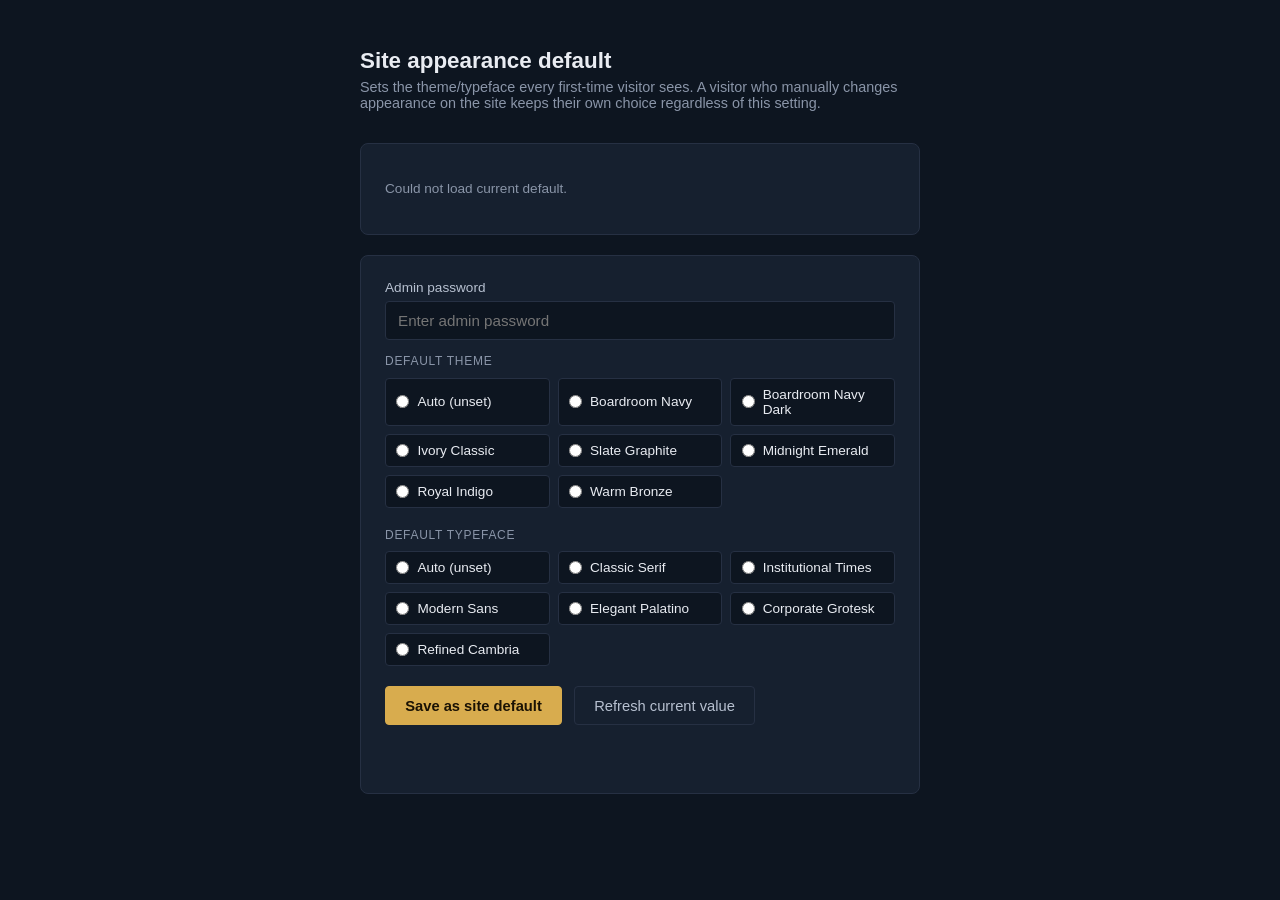
==== admin/index.html @ ff43215f "Add site-wide appearance admin: Worker API + KV-backed default + /admin page Converts the deployment" ====
<!DOCTYPE html>
<html lang="en">
<head>
<meta charset="UTF-8">
<meta name="viewport" content="width=device-width, initial-scale=1">
<title>Appearance Admin — Sanjula Bai</title>
<meta name="robots" content="noindex, nofollow">
<style>
  :root {
    --bg: #0d1520; --panel: #16202f; --ink: #e9ecf2; --ink-soft: #b7c0d0; --ink-faint: #8a95a8;
    --line: #263043; --accent: #d8ac4e; --accent-soft: #eecf8b; --danger: #e2685a; --ok: #6fbf8b;
  }
  * { box-sizing: border-box; }
  body {
    margin: 0; background: var(--bg); color: var(--ink);
    font-family: -apple-system, BlinkMacSystemFont, "Segoe UI", Roboto, Arial, sans-serif;
    min-height: 100vh; display: flex; align-items: flex-start; justify-content: center;
    padding: 3rem 1.25rem;
  }
  main { width: 100%; max-width: 560px; }
  h1 { font-size: 1.4rem; margin: 0 0 0.3rem; }
  .sub { color: var(--ink-faint); font-size: 0.9rem; margin: 0 0 2rem; }
  section {
    background: var(--panel); border: 1px solid var(--line); border-radius: 8px;
    padding: 1.5rem; margin-bottom: 1.25rem;
  }
  label { display: block; font-size: 0.85rem; color: var(--ink-soft); margin-bottom: 0.4rem; }
  input[type="password"] {
    width: 100%; padding: 0.6rem 0.75rem; border-radius: 4px; border: 1px solid var(--line);
    background: var(--bg); color: var(--ink); font-size: 0.95rem; margin-bottom: 0.9rem;
  }
  fieldset { border: 0; padding: 0; margin: 0 0 1.25rem; }
  legend { font-size: 0.75rem; text-transform: uppercase; letter-spacing: 0.06em; color: var(--ink-faint); padding: 0; margin: 0 0 0.6rem; }
  .options { display: grid; grid-template-columns: repeat(auto-fill, minmax(150px, 1fr)); gap: 0.5rem; }
  .options label {
    display: flex; align-items: center; gap: 0.5rem; margin: 0;
    border: 1px solid var(--line); border-radius: 4px; padding: 0.5rem 0.65rem;
    font-size: 0.85rem; color: var(--ink); cursor: pointer; background: var(--bg);
  }
  .options label:has(input:checked) { border-color: var(--accent); outline: 1px solid var(--accent); }
  .options input { margin: 0; }
  button {
    font-family: inherit; font-size: 0.92rem; font-weight: 600; padding: 0.65rem 1.2rem;
    border-radius: 4px; border: 1px solid var(--accent); background: var(--accent); color: #1a1204;
    cursor: pointer;
  }
  button.secondary { background: transparent; color: var(--ink-soft); border-color: var(--line); font-weight: 500; }
  button:disabled { opacity: 0.5; cursor: not-allowed; }
  .row { display: flex; gap: 0.75rem; align-items: center; flex-wrap: wrap; }
  .status { font-size: 0.85rem; margin-top: 0.9rem; min-height: 1.2em; }
  .status.ok { color: var(--ok); }
  .status.err { color: var(--danger); }
  .current { font-size: 0.85rem; color: var(--ink-faint); }
  .current strong { color: var(--ink); font-weight: 600; }
</style>
</head>
<body>
<main>
  <h1>Site appearance default</h1>
  <p class="sub">Sets the theme/typeface every first-time visitor sees. A visitor who manually changes appearance on the site keeps their own choice regardless of this setting.</p>

  <section>
    <p class="current" id="current-default">Loading current default…</p>
  </section>

  <section>
    <label for="password">Admin password</label>
    <input type="password" id="password" autocomplete="off" placeholder="Enter admin password">

    <form id="appearance-form">
      <fieldset>
        <legend>Default theme</legend>
        <div class="options" id="theme-options">
          <label><input type="radio" name="theme" value=""> Auto (unset)</label>
          <label><input type="radio" name="theme" value="boardroom-navy-light"> Boardroom Navy</label>
          <label><input type="radio" name="theme" value="boardroom-navy-dark"> Boardroom Navy Dark</label>
          <label><input type="radio" name="theme" value="ivory-classic"> Ivory Classic</label>
          <label><input type="radio" name="theme" value="slate-graphite"> Slate Graphite</label>
          <label><input type="radio" name="theme" value="midnight-emerald"> Midnight Emerald</label>
          <label><input type="radio" name="theme" value="royal-indigo"> Royal Indigo</label>
          <label><input type="radio" name="theme" value="warm-bronze"> Warm Bronze</label>
        </div>
      </fieldset>

      <fieldset>
        <legend>Default typeface</legend>
        <div class="options" id="font-options">
          <label><input type="radio" name="font" value=""> Auto (unset)</label>
          <label><input type="radio" name="font" value="classic-serif"> Classic Serif</label>
          <label><input type="radio" name="font" value="institutional-times"> Institutional Times</label>
          <label><input type="radio" name="font" value="modern-sans"> Modern Sans</label>
          <label><input type="radio" name="font" value="elegant-palatino"> Elegant Palatino</label>
          <label><input type="radio" name="font" value="corporate-grotesk"> Corporate Grotesk</label>
          <label><input type="radio" name="font" value="refined-cambria"> Refined Cambria</label>
        </div>
      </fieldset>

      <div class="row">
        <button type="submit">Save as site default</button>
        <button type="button" class="secondary" id="refresh-btn">Refresh current value</button>
      </div>
      <p class="status" id="status"></p>
    </form>
  </section>
</main>

<script>
(function () {
  "use strict";

  var currentEl = document.getElementById("current-default");
  var statusEl = document.getElementById("status");
  var form = document.getElementById("appearance-form");
  var passwordEl = document.getElementById("password");
  var refreshBtn = document.getElementById("refresh-btn");

  function describe(data) {
    if (!data || (!data.theme && !data.font)) return "Currently: no default set (visitors get Boardroom Navy, auto light/dark).";
    return "Currently: theme = <strong>" + (data.theme || "unset") + "</strong>, font = <strong>" + (data.font || "unset") + "</strong>";
  }

  function loadCurrent() {
    currentEl.textContent = "Loading current default…";
    fetch("/api/appearance", { cache: "no-store" })
      .then(function (res) { return res.json(); })
      .then(function (data) {
        currentEl.innerHTML = describe(data);
        var themeVal = data && data.theme ? data.theme : "";
        var fontVal = data && data.font ? data.font : "";
        var themeInput = form.querySelector('input[name="theme"][value="' + themeVal + '"]');
        var fontInput = form.querySelector('input[name="font"][value="' + fontVal + '"]');
        if (themeInput) themeInput.checked = true;
        if (fontInput) fontInput.checked = true;
      })
      .catch(function () {
        currentEl.textContent = "Could not load current default.";
      });
  }

  refreshBtn.addEventListener("click", loadCurrent);

  form.addEventListener("submit", function (e) {
    e.preventDefault();
    var password = passwordEl.value;
    if (!password) {
      statusEl.textContent = "Enter the admin password first.";
      statusEl.className = "status err";
      return;
    }
    var theme = form.querySelector('input[name="theme"]:checked');
    var font = form.querySelector('input[name="font"]:checked');
    statusEl.textContent = "Saving…";
    statusEl.className = "status";

    fetch("/api/appearance", {
      method: "POST",
      headers: {
        "Content-Type": "application/json",
        "Authorization": "Bearer " + password,
      },
      body: JSON.stringify({
        theme: theme && theme.value ? theme.value : null,
        font: font && font.value ? font.value : null,
      }),
    })
      .then(function (res) {
        if (res.status === 401) throw new Error("Wrong password.");
        if (!res.ok) throw new Error("Save failed (" + res.status + ").");
        return res.json();
      })
      .then(function (data) {
        statusEl.textContent = "Saved.";
        statusEl.className = "status ok";
        currentEl.innerHTML = describe(data);
      })
      .catch(function (err) {
        statusEl.textContent = err.message || "Save failed.";
        statusEl.className = "status err";
      });
  });

  loadCurrent();
})();
</script>
</body>
</html>
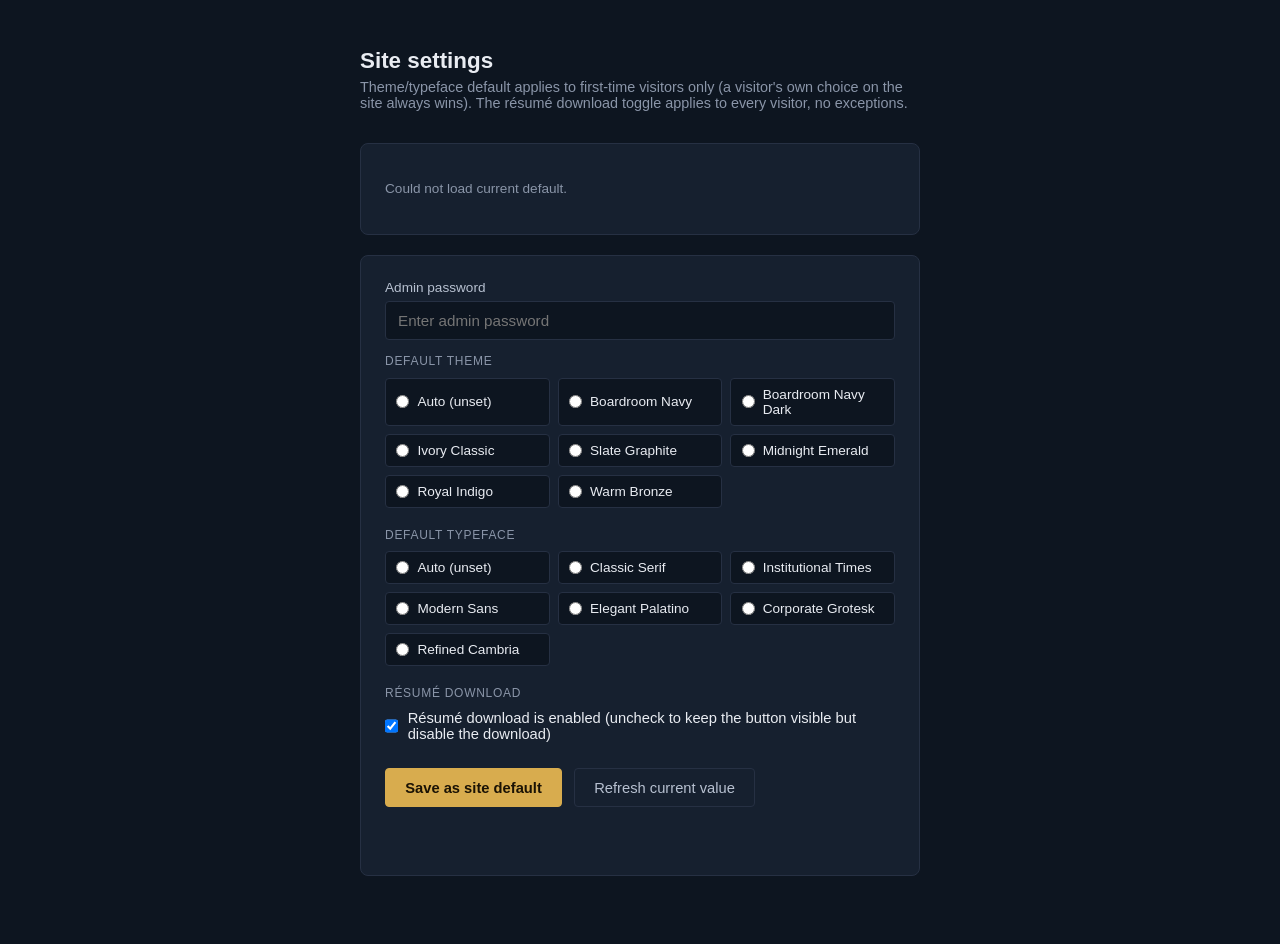
==== commit e2e87442: "Add résumé-download toggle and scroll-to-top/bottom buttons Site settings admin page now has a secon" ====
--- a/admin/index.html
+++ b/admin/index.html
@@ -52,12 +52,17 @@
   .status.err { color: var(--danger); }
   .current { font-size: 0.85rem; color: var(--ink-faint); }
   .current strong { color: var(--ink); font-weight: 600; }
+  .toggle-row {
+    display: flex; align-items: center; gap: 0.6rem; cursor: pointer;
+    font-size: 0.92rem; color: var(--ink);
+  }
+  .toggle-row input { width: 16px; height: 16px; margin: 0; }
 </style>
 </head>
 <body>
 <main>
-  <h1>Site appearance default</h1>
-  <p class="sub">Sets the theme/typeface every first-time visitor sees. A visitor who manually changes appearance on the site keeps their own choice regardless of this setting.</p>
+  <h1>Site settings</h1>
+  <p class="sub">Theme/typeface default applies to first-time visitors only (a visitor's own choice on the site always wins). The résumé download toggle applies to every visitor, no exceptions.</p>
 
   <section>
     <p class="current" id="current-default">Loading current default…</p>
@@ -95,6 +100,14 @@
         </div>
       </fieldset>
 
+      <fieldset>
+        <legend>Résumé download</legend>
+        <label class="toggle-row">
+          <input type="checkbox" id="resume-enabled" checked>
+          Résumé download is enabled (uncheck to keep the button visible but disable the download)
+        </label>
+      </fieldset>
+
       <div class="row">
         <button type="submit">Save as site default</button>
         <button type="button" class="secondary" id="refresh-btn">Refresh current value</button>
@@ -113,10 +126,16 @@
   var form = document.getElementById("appearance-form");
   var passwordEl = document.getElementById("password");
   var refreshBtn = document.getElementById("refresh-btn");
+  var resumeEnabledEl = document.getElementById("resume-enabled");
 
   function describe(data) {
-    if (!data || (!data.theme && !data.font)) return "Currently: no default set (visitors get Boardroom Navy, auto light/dark).";
-    return "Currently: theme = <strong>" + (data.theme || "unset") + "</strong>, font = <strong>" + (data.font || "unset") + "</strong>";
+    var themeFont = (!data || (!data.theme && !data.font))
+      ? "no default set (visitors get Boardroom Navy, auto light/dark)"
+      : "theme = <strong>" + (data.theme || "unset") + "</strong>, font = <strong>" + (data.font || "unset") + "</strong>";
+    var resumeState = !data || data.resumeDownloadEnabled !== false
+      ? "<strong>enabled</strong>"
+      : "<strong>disabled</strong>";
+    return "Currently: " + themeFont + ". Résumé download: " + resumeState + ".";
   }
 
   function loadCurrent() {
@@ -131,6 +150,7 @@
         var fontInput = form.querySelector('input[name="font"][value="' + fontVal + '"]');
         if (themeInput) themeInput.checked = true;
         if (fontInput) fontInput.checked = true;
+        resumeEnabledEl.checked = !data || data.resumeDownloadEnabled !== false;
       })
       .catch(function () {
         currentEl.textContent = "Could not load current default.";
@@ -161,6 +181,7 @@
       body: JSON.stringify({
         theme: theme && theme.value ? theme.value : null,
         font: font && font.value ? font.value : null,
+        resumeDownloadEnabled: resumeEnabledEl.checked,
       }),
     })
       .then(function (res) {
